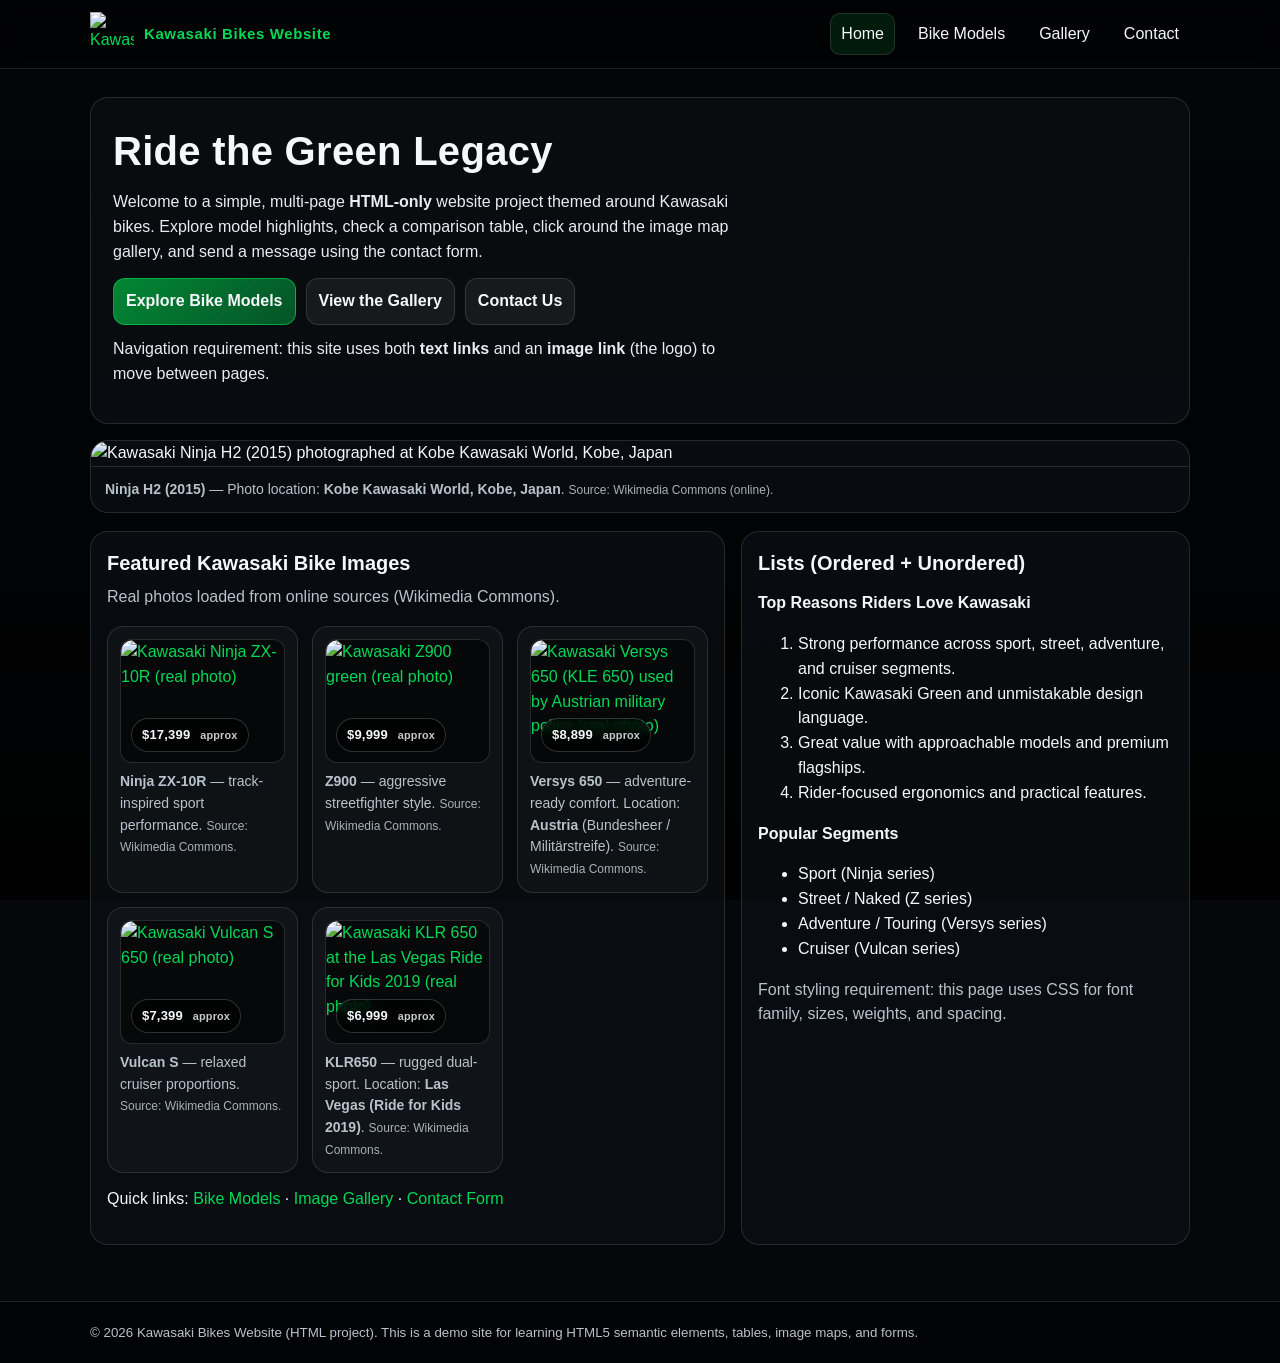
==== index.html @ f4f1e2de "Add files via upload" ====
<!DOCTYPE html>
<html lang="en">
  <head>
    <meta charset="utf-8" />
    <meta name="viewport" content="width=device-width, initial-scale=1" />
    <title>Kawasaki Bikes Website | Home</title>
    <link rel="stylesheet" href="css/neon.css" />
    <link rel="stylesheet" href="css/site-effects.css" />
    <script src="js/neon.js" defer></script>
    <script src="js/site-effects.js" defer></script>
    <style>
      :root {
        --kawa-green: #00b140;
        --kawa-green-2: #00d957;
        --ink: #0c1014;
        --muted: #b8c2cc;
        --card: rgba(12, 16, 20, 0.72);
        --line: rgba(255, 255, 255, 0.12);
      }

      * {
        box-sizing: border-box;
      }

      body {
        margin: 0;
        color: #f5f7fa;
        font-family: "Segoe UI", Tahoma, Arial, sans-serif;
        line-height: 1.55;
      }

      body.home {
        background-color: #05070a;
        background-image:
          linear-gradient(180deg, rgba(0, 0, 0, 0.25), rgba(0, 0, 0, 0.85)),
          url("assets/bg-kawasaki.svg");
        background-size: cover;
        background-position: center;
        background-attachment: fixed;
      }

      a {
        color: var(--kawa-green-2);
        text-decoration: none;
      }
      a:hover,
      a:focus-visible {
        text-decoration: underline;
      }

      .container {
        width: min(1100px, calc(100% - 32px));
        margin: 0 auto;
      }

      header {
        position: sticky;
        top: 0;
        z-index: 10;
        backdrop-filter: blur(10px);
        background: rgba(0, 0, 0, 0.55);
        border-bottom: 1px solid var(--line);
      }

      .topbar {
        display: flex;
        align-items: center;
        justify-content: space-between;
        gap: 16px;
        padding: 12px 0;
      }

      .brand {
        display: flex;
        align-items: center;
        gap: 10px;
        min-width: 220px;
      }

      .brand img {
        width: 44px;
        height: 44px;
      }

      .brand strong {
        letter-spacing: 0.6px;
        font-size: 15px;
      }

      nav ul {
        list-style: none;
        display: flex;
        gap: 12px;
        padding: 0;
        margin: 0;
        flex-wrap: wrap;
        justify-content: flex-end;
      }

      nav a {
        display: inline-block;
        padding: 8px 10px;
        border: 1px solid transparent;
        border-radius: 10px;
        color: #f5f7fa;
      }

      nav a[aria-current="page"] {
        border-color: var(--line);
        background: rgba(0, 177, 64, 0.14);
      }

      main {
        padding: 28px 0 56px;
      }

      .hero {
        border: 1px solid var(--line);
        border-radius: 18px;
        background: var(--card);
        padding: 22px;
        overflow: hidden;
      }

      .hero h1 {
        margin: 0 0 8px;
        font-size: clamp(26px, 4vw, 40px);
        letter-spacing: 0.3px;
      }

      .hero p {
        margin: 0 0 14px;
        color: #e8edf3;
        max-width: 70ch;
      }

      .cta {
        display: flex;
        gap: 10px;
        flex-wrap: wrap;
        margin-top: 14px;
      }

      .btn {
        display: inline-block;
        padding: 10px 12px;
        border-radius: 12px;
        border: 1px solid var(--line);
        background: rgba(255, 255, 255, 0.06);
        color: #f5f7fa;
        font-weight: 600;
      }

      .btn.primary {
        border-color: rgba(0, 217, 87, 0.6);
        background: linear-gradient(135deg, rgba(0, 177, 64, 0.75), rgba(0, 217, 87, 0.35));
      }

      .grid {
        display: grid;
        grid-template-columns: repeat(12, 1fr);
        gap: 16px;
        margin-top: 18px;
      }

      .card {
        grid-column: span 12;
        border: 1px solid var(--line);
        border-radius: 18px;
        background: var(--card);
        padding: 16px;
      }

      @media (min-width: 880px) {
        .card.span-7 {
          grid-column: span 7;
        }
        .card.span-5 {
          grid-column: span 5;
        }
      }

      .bike-row {
        display: grid;
        grid-template-columns: repeat(12, 1fr);
        gap: 14px;
        margin-top: 14px;
      }

      .bike-row figure {
        grid-column: span 12;
        margin: 0;
        border: 1px solid var(--line);
        border-radius: 16px;
        background: rgba(255, 255, 255, 0.03);
        padding: 12px;
      }

      @media (min-width: 860px) {
        .bike-row figure {
          grid-column: span 4;
        }
      }

      figure img {
        width: 100%;
        height: auto;
        display: block;
        border-radius: 12px;
        background: rgba(0, 0, 0, 0.35);
      }

      .media {
        position: relative;
        border-radius: 12px;
        overflow: hidden;
        border: 1px solid var(--line);
        background: rgba(0, 0, 0, 0.35);
      }

      .media img {
        width: 100%;
        height: 100%;
        display: block;
        aspect-ratio: 4 / 3;
        object-fit: cover;
      }

      .price-tag {
        position: absolute;
        left: 10px;
        bottom: 10px;
        padding: 6px 10px;
        border-radius: 999px;
        border: 1px solid rgba(255, 255, 255, 0.18);
        background: rgba(0, 0, 0, 0.62);
        color: #f5f7fa;
        font-weight: 800;
        letter-spacing: 0.2px;
        font-size: 13px;
        backdrop-filter: blur(6px);
      }

      .price-tag small {
        font-weight: 700;
        color: rgba(245, 247, 250, 0.82);
        margin-left: 6px;
      }

      figcaption {
        margin-top: 8px;
        color: var(--muted);
        font-size: 14px;
      }

      .banner {
        margin-top: 16px;
        border: 1px solid var(--line);
        border-radius: 18px;
        background: var(--card);
        overflow: hidden;
      }

      .banner img {
        width: 100%;
        height: auto;
        display: block;
      }

      .banner .cap {
        padding: 12px 14px;
        border-top: 1px solid var(--line);
        color: var(--muted);
        font-size: 14px;
      }

      .credit {
        font-size: 12px;
        color: rgba(184, 194, 204, 0.9);
      }

      h2 {
        margin: 0 0 10px;
        font-size: 20px;
      }

      .muted {
        color: var(--muted);
      }

      footer {
        border-top: 1px solid var(--line);
        background: rgba(0, 0, 0, 0.55);
        padding: 18px 0;
      }

      footer small {
        color: var(--muted);
      }
    </style>
  </head>
  <body class="home">
    <header>
      <div class="container topbar">
        <a class="brand" href="index.html" aria-label="Kawasaki Bikes Website (Home)">
          <img src="assets/kawasaki-logo.svg" alt="Kawasaki green logo mark" />
          <strong>Kawasaki Bikes Website</strong>
        </a>

        <nav aria-label="Primary">
          <ul>
            <li><a href="index.html" aria-current="page">Home</a></li>
            <li><a href="bikes.html">Bike Models</a></li>
            <li><a href="gallery.html">Gallery</a></li>
            <li><a href="contact.html">Contact</a></li>
          </ul>
        </nav>
      </div>
    </header>

    <main class="container">
      <section class="hero" aria-labelledby="welcome">
        <h1 id="welcome">Ride the Green Legacy</h1>
        <p>
          Welcome to a simple, multi-page <strong>HTML-only</strong> website project themed around Kawasaki bikes.
          Explore model highlights, check a comparison table, click around the image map gallery, and send a message using the contact form.
        </p>
        <div class="cta">
          <a class="btn primary" href="bikes.html">Explore Bike Models</a>
          <a class="btn" href="gallery.html">View the Gallery</a>
          <a class="btn" href="contact.html">Contact Us</a>
        </div>
        <p class="muted" style="margin-top: 12px">
          Navigation requirement: this site uses both <strong>text links</strong> and an <strong>image link</strong> (the logo) to move between pages.
        </p>
      </section>

      <section class="banner" aria-label="Real Kawasaki bike photo banner">
        <img
          src="https://upload.wikimedia.org/wikipedia/commons/thumb/4/4f/Kawasaki_Ninja_H2.jpg/1280px-Kawasaki_Ninja_H2.jpg"
          alt="Kawasaki Ninja H2 (2015) photographed at Kobe Kawasaki World, Kobe, Japan"
          loading="lazy"
          referrerpolicy="no-referrer"
        />
        <div class="cap">
          <strong>Ninja H2 (2015)</strong> — Photo location: <strong>Kobe Kawasaki World, Kobe, Japan</strong>.
          <span class="credit">Source: Wikimedia Commons (online).</span>
        </div>
      </section>

      <section class="grid" aria-label="Home content">
        <article class="card span-7" aria-labelledby="highlights">
          <h2 id="highlights">Featured Kawasaki Bike Images</h2>
          <p class="muted" style="margin-top: -4px">Real photos loaded from online sources (Wikimedia Commons).</p>

          <div class="bike-row">
            <figure>
              <a href="ninja-zx10r.html" aria-label="Open Ninja ZX-10R details page">
                <div class="media">
                  <img
                    src="https://upload.wikimedia.org/wikipedia/commons/thumb/0/0f/Kawasaki_ZX10R.JPG/1280px-Kawasaki_ZX10R.JPG"
                    alt="Kawasaki Ninja ZX-10R (real photo)"
                    loading="lazy"
                    referrerpolicy="no-referrer"
                  />
                  <span class="price-tag">$17,399 <small>approx</small></span>
                </div>
              </a>
              <figcaption>
                <strong>Ninja ZX-10R</strong> — track-inspired sport performance.
                <span class="credit">Source: Wikimedia Commons.</span>
              </figcaption>
            </figure>
            <figure>
              <a href="z900.html" aria-label="Open Z900 details page">
                <div class="media">
                  <img
                    src="https://upload.wikimedia.org/wikipedia/commons/thumb/b/bc/Kawasaki_Z900%2C_green.jpg/1280px-Kawasaki_Z900%2C_green.jpg"
                    alt="Kawasaki Z900 green (real photo)"
                    loading="lazy"
                    referrerpolicy="no-referrer"
                  />
                  <span class="price-tag">$9,999 <small>approx</small></span>
                </div>
              </a>
              <figcaption>
                <strong>Z900</strong> — aggressive streetfighter style.
                <span class="credit">Source: Wikimedia Commons.</span>
              </figcaption>
            </figure>
            <figure>
              <a href="versys-650.html" aria-label="Open Versys 650 details page">
                <div class="media">
                  <img
                    src="https://upload.wikimedia.org/wikipedia/commons/thumb/0/08/Kawasaki_KLE_650_Versys_Austrian_army_military_police_motorcycle_Kawasaki_%22Milit%C3%A4rstreife%22.jpg/960px-Kawasaki_KLE_650_Versys_Austrian_army_military_police_motorcycle_Kawasaki_%22Milit%C3%A4rstreife%22.jpg"
                    alt="Kawasaki Versys 650 (KLE 650) used by Austrian military police (real photo)"
                    loading="lazy"
                    referrerpolicy="no-referrer"
                  />
                  <span class="price-tag">$8,899 <small>approx</small></span>
                </div>
              </a>
              <figcaption>
                <strong>Versys 650</strong> — adventure-ready comfort. Location: <strong>Austria</strong> (Bundesheer / Militärstreife).
                <span class="credit">Source: Wikimedia Commons.</span>
              </figcaption>
            </figure>
            <figure>
              <a href="vulcan-s.html" aria-label="Open Vulcan S details page">
                <div class="media">
                  <img
                    src="https://upload.wikimedia.org/wikipedia/commons/thumb/1/18/Vulcan_S.jpg/1280px-Vulcan_S.jpg"
                    alt="Kawasaki Vulcan S 650 (real photo)"
                    loading="lazy"
                    referrerpolicy="no-referrer"
                  />
                  <span class="price-tag">$7,399 <small>approx</small></span>
                </div>
              </a>
              <figcaption>
                <strong>Vulcan S</strong> — relaxed cruiser proportions.
                <span class="credit">Source: Wikimedia Commons.</span>
              </figcaption>
            </figure>
            <figure>
              <a href="klr650.html" aria-label="Open KLR650 details page">
                <div class="media">
                  <img
                    src="https://upload.wikimedia.org/wikipedia/commons/thumb/f/fd/Man_Returning_on_Kawasaki_KLR_650_-_Las_Vegas_Ride_for_Kids_2019.jpg/1280px-Man_Returning_on_Kawasaki_KLR_650_-_Las_Vegas_Ride_for_Kids_2019.jpg"
                    alt="Kawasaki KLR 650 at the Las Vegas Ride for Kids 2019 (real photo)"
                    loading="lazy"
                    referrerpolicy="no-referrer"
                  />
                  <span class="price-tag">$6,999 <small>approx</small></span>
                </div>
              </a>
              <figcaption>
                <strong>KLR650</strong> — rugged dual-sport. Location: <strong>Las Vegas (Ride for Kids 2019)</strong>.
                <span class="credit">Source: Wikimedia Commons.</span>
              </figcaption>
            </figure>
          </div>

          <p style="margin-top: 14px">
            Quick links:
            <a href="bikes.html">Bike Models</a> ·
            <a href="gallery.html">Image Gallery</a> ·
            <a href="contact.html">Contact Form</a>
          </p>
        </article>

        <article class="card span-5" aria-labelledby="lists">
          <h2 id="lists">Lists (Ordered + Unordered)</h2>

          <section aria-labelledby="ordered">
            <h3 id="ordered" style="margin: 12px 0 8px; font-size: 16px">Top Reasons Riders Love Kawasaki</h3>
            <ol>
              <li>Strong performance across sport, street, adventure, and cruiser segments.</li>
              <li>Iconic Kawasaki Green and unmistakable design language.</li>
              <li>Great value with approachable models and premium flagships.</li>
              <li>Rider-focused ergonomics and practical features.</li>
            </ol>
          </section>

          <section aria-labelledby="unordered">
            <h3 id="unordered" style="margin: 12px 0 8px; font-size: 16px">Popular Segments</h3>
            <ul>
              <li>Sport (Ninja series)</li>
              <li>Street / Naked (Z series)</li>
              <li>Adventure / Touring (Versys series)</li>
              <li>Cruiser (Vulcan series)</li>
            </ul>
          </section>

          <p class="muted" style="margin-top: 10px">
            Font styling requirement: this page uses CSS for font family, sizes, weights, and spacing.
          </p>
        </article>
      </section>
    </main>

    <footer>
      <div class="container">
        <small>
          © <span>2026</span> Kawasaki Bikes Website (HTML project). This is a demo site for learning HTML5 semantic elements, tables, image maps, and forms.
        </small>
      </div>
    </footer>
  </body>
</html>
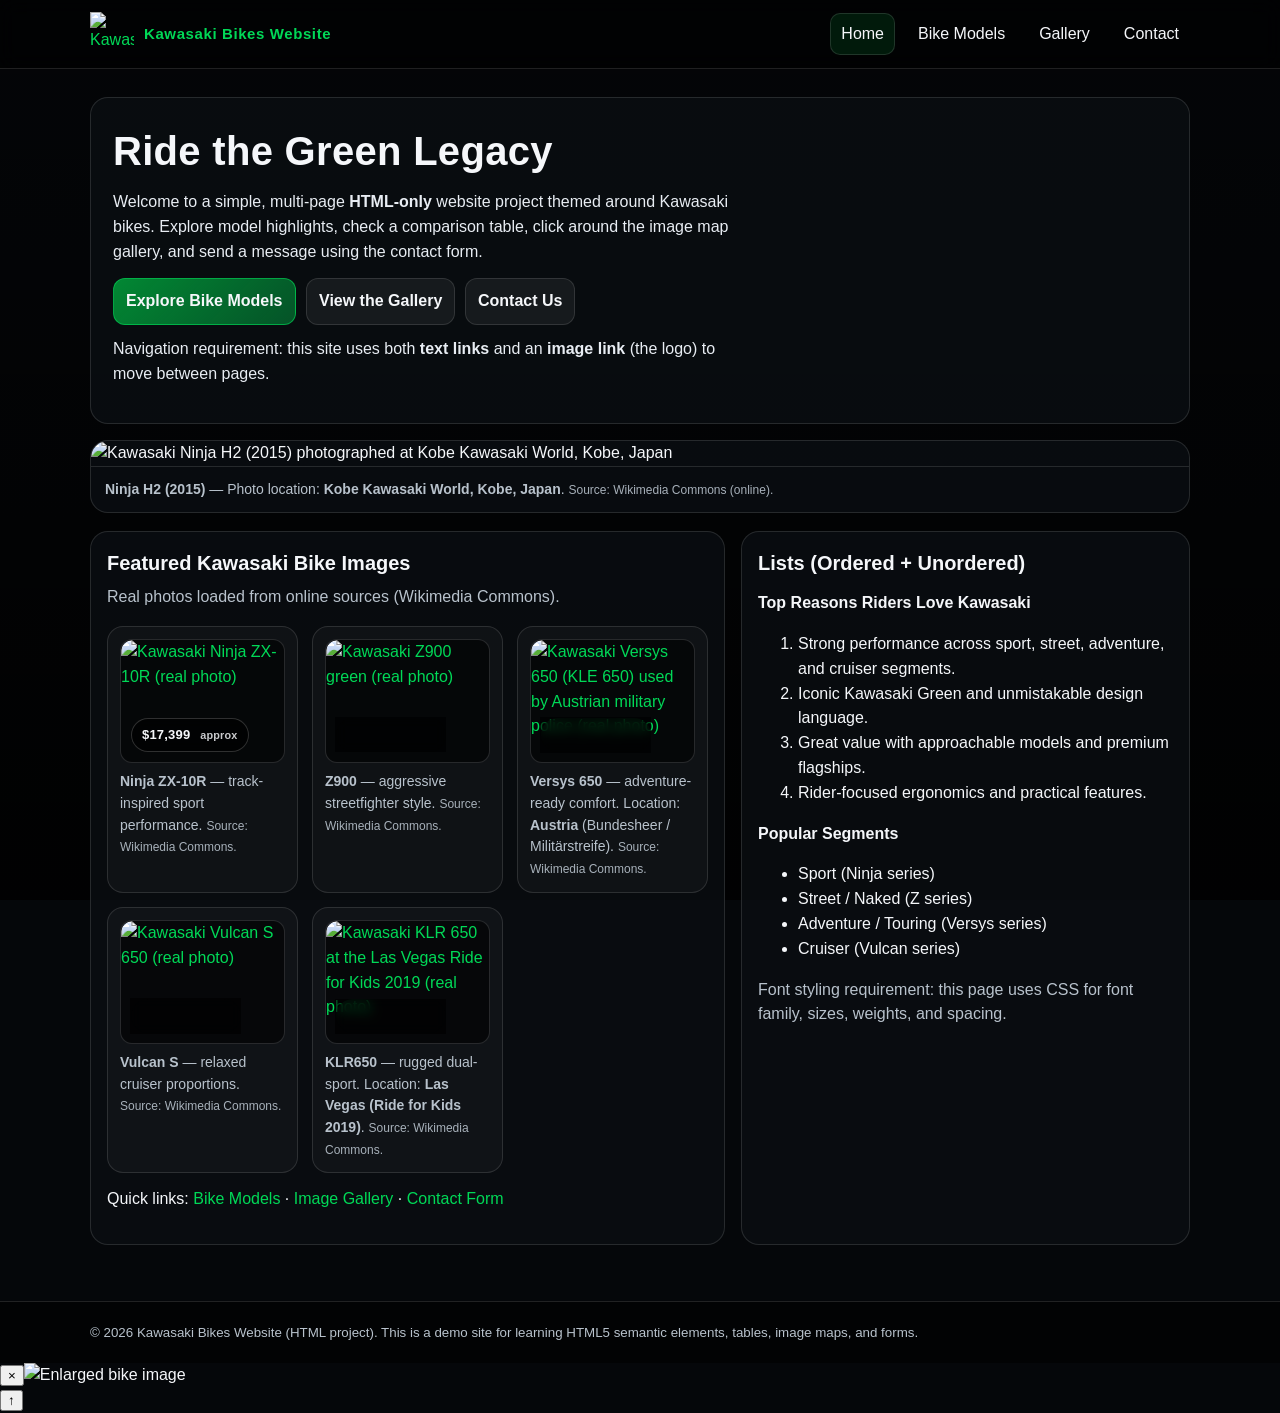
==== commit 54da7f15: "index.html" ====
--- a/index.html
+++ b/index.html
@@ -6,8 +6,10 @@
     <title>Kawasaki Bikes Website | Home</title>
     <link rel="stylesheet" href="css/neon.css" />
     <link rel="stylesheet" href="css/site-effects.css" />
+     <link rel="stylesheet" href="css/design.css" />
     <script src="js/neon.js" defer></script>
     <script src="js/site-effects.js" defer></script>
+    <script src="js/features.js" defer></script>
     <style>
       :root {
         --kawa-green: #00b140;
--- a/css/neon.css
+++ b/css/neon.css
@@ -0,0 +1,142 @@
+.neon-photo {
+  border-radius: 12px;
+  transition:
+    transform 180ms ease,
+    filter 180ms ease,
+    box-shadow 180ms ease,
+    outline-color 180ms ease;
+  box-shadow: 0 0 0 rgba(0, 0, 0, 0);
+  outline: 2px solid transparent;
+  outline-offset: 3px;
+  will-change: transform, filter, box-shadow;
+}
+
+.media > img {
+  border-radius: 12px;
+  transition:
+    transform 180ms ease,
+    filter 180ms ease,
+    box-shadow 180ms ease,
+    outline-color 180ms ease;
+  box-shadow: 0 0 0 rgba(0, 0, 0, 0);
+  outline: 2px solid transparent;
+  outline-offset: 3px;
+  will-change: transform, filter, box-shadow;
+}
+
+.neon-photo.neon-on {
+  transform: translateY(-3px) scale(1.03);
+  filter: saturate(1.2) contrast(1.05);
+  outline-color: rgba(0, 217, 87, 0.75);
+  box-shadow:
+    0 0 0 2px rgba(0, 217, 87, 0.22),
+    0 0 18px rgba(0, 217, 87, 0.35),
+    0 0 42px rgba(0, 217, 87, 0.22);
+}
+
+/* CSS-only hover/focus (works even if JS doesn't run) */
+.media:hover > .neon-photo,
+.media:focus-within > .neon-photo,
+.neon-photo:hover,
+.neon-photo:focus-visible {
+  transform: translateY(-3px) scale(1.03);
+  filter: saturate(1.2) contrast(1.05);
+  outline-color: rgba(0, 217, 87, 0.75);
+  box-shadow:
+    0 0 0 2px rgba(0, 217, 87, 0.22),
+    0 0 18px rgba(0, 217, 87, 0.35),
+    0 0 42px rgba(0, 217, 87, 0.22);
+}
+
+/* Apply to all .media img directly, but NOT the front banner image */
+.banner .media > img,
+.banner img {
+  box-shadow: none !important;
+  outline-color: transparent !important;
+  transform: none !important;
+  filter: none !important;
+}
+
+.media:hover > img,
+.media:focus-within > img,
+.media > img:hover,
+.media > img:focus-visible {
+  transform: translateY(-4px) scale(1.04) !important;
+  filter: saturate(1.2) contrast(1.05) !important;
+  outline-color: rgba(0, 217, 87, 0.95) !important;
+  box-shadow:
+    0 0 0 2px rgba(0, 217, 87, 0.38),
+    0 0 20px rgba(0, 217, 87, 0.48),
+    0 0 48px rgba(0, 217, 87, 0.30) !important;
+  animation: neon-color-blast 1.1s ease-in-out infinite alternate;
+}
+
+/* Buttons glow/pop on hover */
+.btn {
+  transition:
+    transform 160ms ease,
+    box-shadow 160ms ease,
+    border-color 160ms ease,
+    filter 160ms ease;
+  will-change: transform, box-shadow;
+}
+
+.btn:hover,
+.btn:focus-visible {
+  transform: translateY(-2px) scale(1.02) !important;
+  border-color: rgba(0, 217, 87, 0.9) !important;
+  filter: saturate(1.1) !important;
+  box-shadow:
+    0 0 0 2px rgba(0, 217, 87, 0.32),
+    0 0 18px rgba(0, 217, 87, 0.40) !important;
+  animation: neon-color-blast 1.1s ease-in-out infinite alternate;
+}
+
+.media:hover,
+.media:focus-within {
+  border-color: rgba(0, 217, 87, 0.9) !important;
+  box-shadow: 0 0 0 1px rgba(0, 217, 87, 0.55), 0 0 20px rgba(0, 217, 87, 0.25) !important;
+}
+
+@keyframes neon-color-blast {
+  0% {
+    box-shadow:
+      0 0 0 2px rgba(0, 217, 87, 0.30),
+      0 0 16px rgba(0, 217, 87, 0.35),
+      0 0 34px rgba(0, 217, 87, 0.20);
+  }
+  100% {
+    box-shadow:
+      0 0 0 2px rgba(0, 245, 255, 0.45),
+      0 0 22px rgba(0, 245, 255, 0.50),
+      0 0 52px rgba(0, 245, 255, 0.30);
+  }
+}
+
+@media (prefers-reduced-motion: reduce) {
+  .neon-photo {
+    transition: none;
+  }
+  .neon-photo.neon-on {
+    transform: none;
+  }
+  .media > img {
+    transition: none;
+  }
+  .media:hover > img,
+  .media:focus-within > img,
+  .media > img:hover,
+  .media > img:focus-visible {
+    transform: none;
+    animation: none;
+  }
+  .btn {
+    transition: none;
+  }
+  .btn:hover,
+  .btn:focus-visible {
+    transform: none;
+    animation: none;
+  }
+}
+
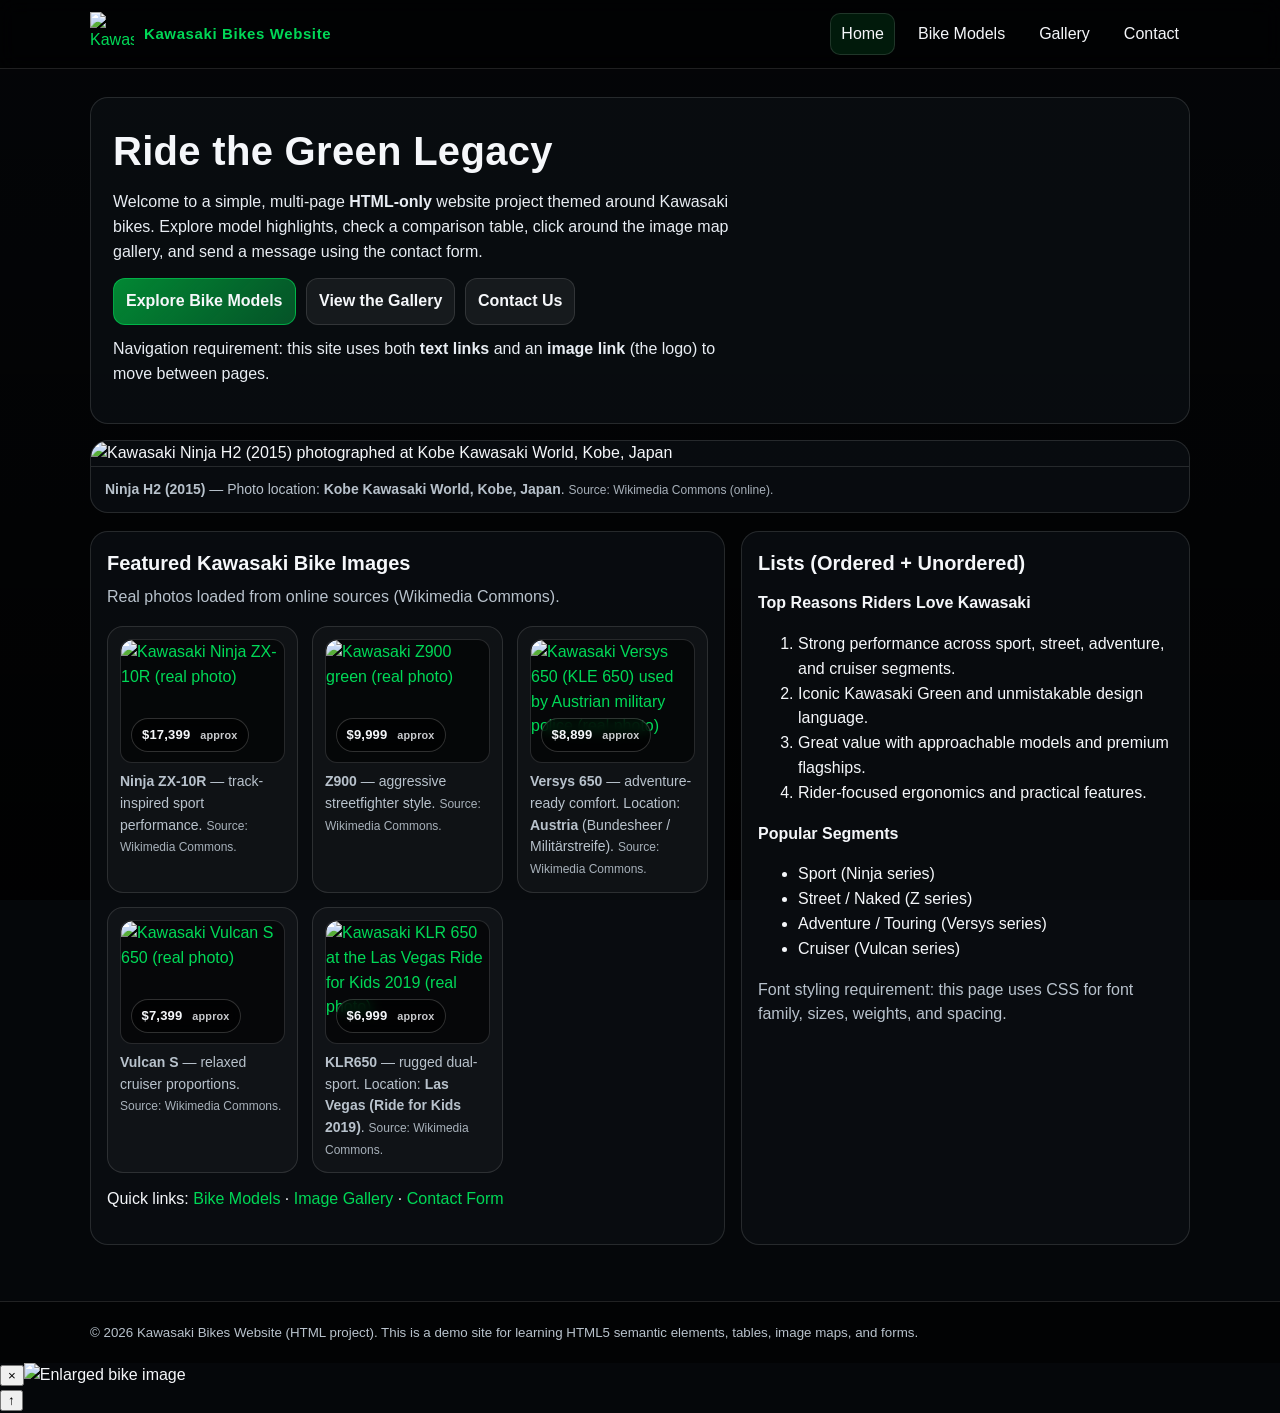
==== commit c5f5f6f4: "index.html Removed design.css stylesheet and features.js script." ====
--- a/index.html
+++ b/index.html
@@ -6,10 +6,10 @@
     <title>Kawasaki Bikes Website | Home</title>
     <link rel="stylesheet" href="css/neon.css" />
     <link rel="stylesheet" href="css/site-effects.css" />
-     <link rel="stylesheet" href="css/design.css" />
+     
     <script src="js/neon.js" defer></script>
     <script src="js/site-effects.js" defer></script>
-    <script src="js/features.js" defer></script>
+    
     <style>
       :root {
         --kawa-green: #00b140;
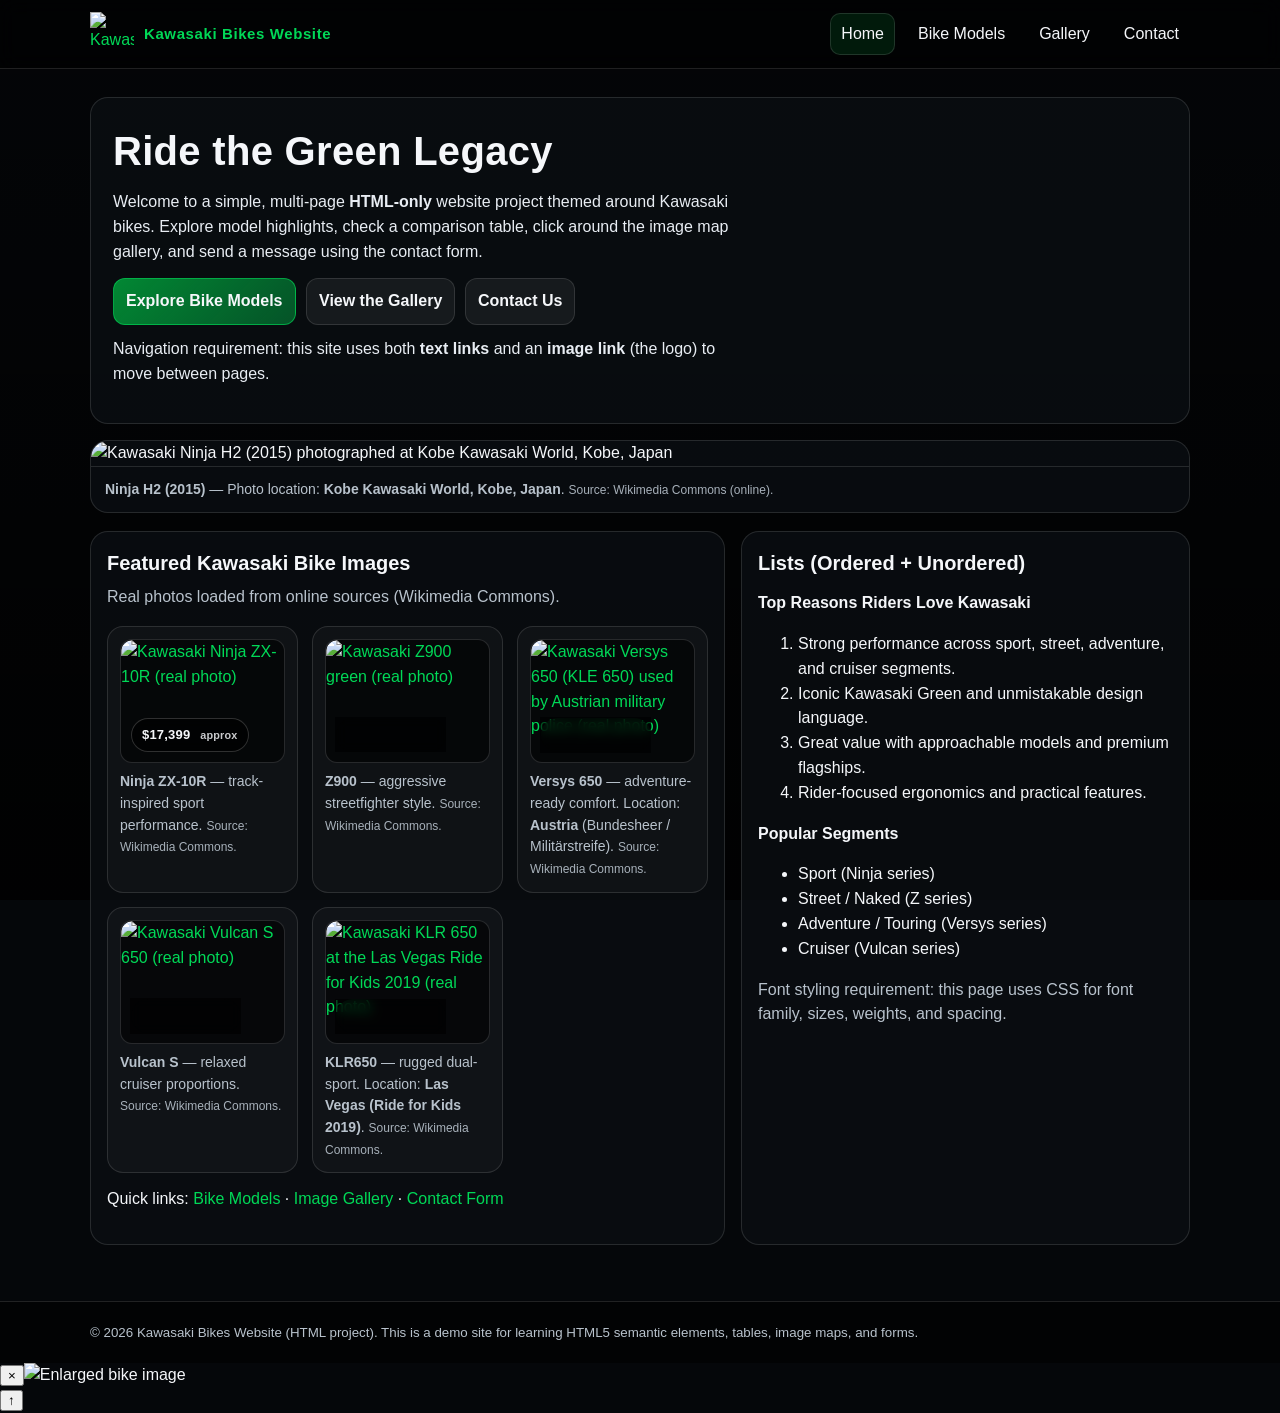
==== commit 476bd718: "index.html" ====
--- a/index.html
+++ b/index.html
@@ -9,7 +9,7 @@
      
     <script src="js/neon.js" defer></script>
     <script src="js/site-effects.js" defer></script>
-    
+    <script src="enhancements.js"></script>
     <style>
       :root {
         --kawa-green: #00b140;
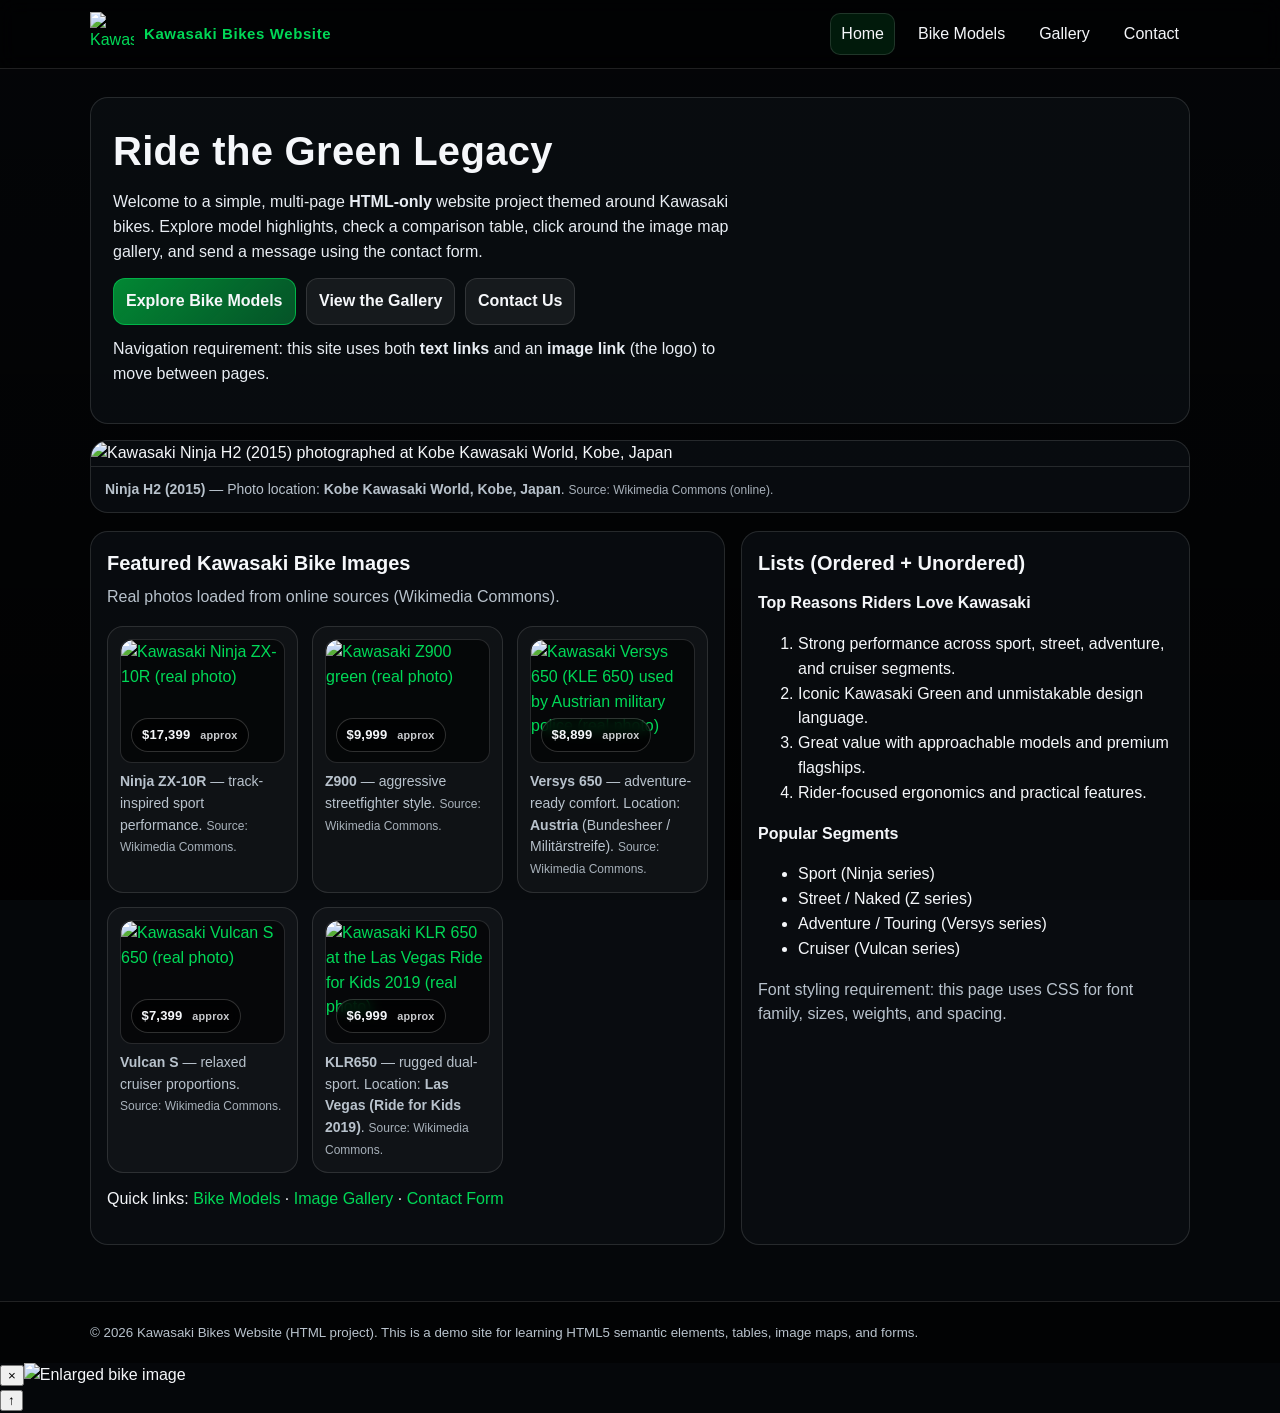
==== commit 5d78ff9b: "index.html Added jQuery and multiple script files for animations and effects." ====
--- a/index.html
+++ b/index.html
@@ -6,10 +6,15 @@
     <title>Kawasaki Bikes Website | Home</title>
     <link rel="stylesheet" href="css/neon.css" />
     <link rel="stylesheet" href="css/site-effects.css" />
-     
+    
+    <script src="https://code.jquery.com/jquery-3.7.1.min.js"></script>
+    <script src="js/Animation-effect.js"></script>
+    <script src="js/Fade-effect.js"></script>
+    <script src="js/Slide-Effect.js"></script>
+    <script src="js/Toggle-Effect.js"></script>
     <script src="js/neon.js" defer></script>
     <script src="js/site-effects.js" defer></script>
-    <script src="enhancements.js"></script>
+    <script src="js/enhancements.js"defer></script>
     <style>
       :root {
         --kawa-green: #00b140;
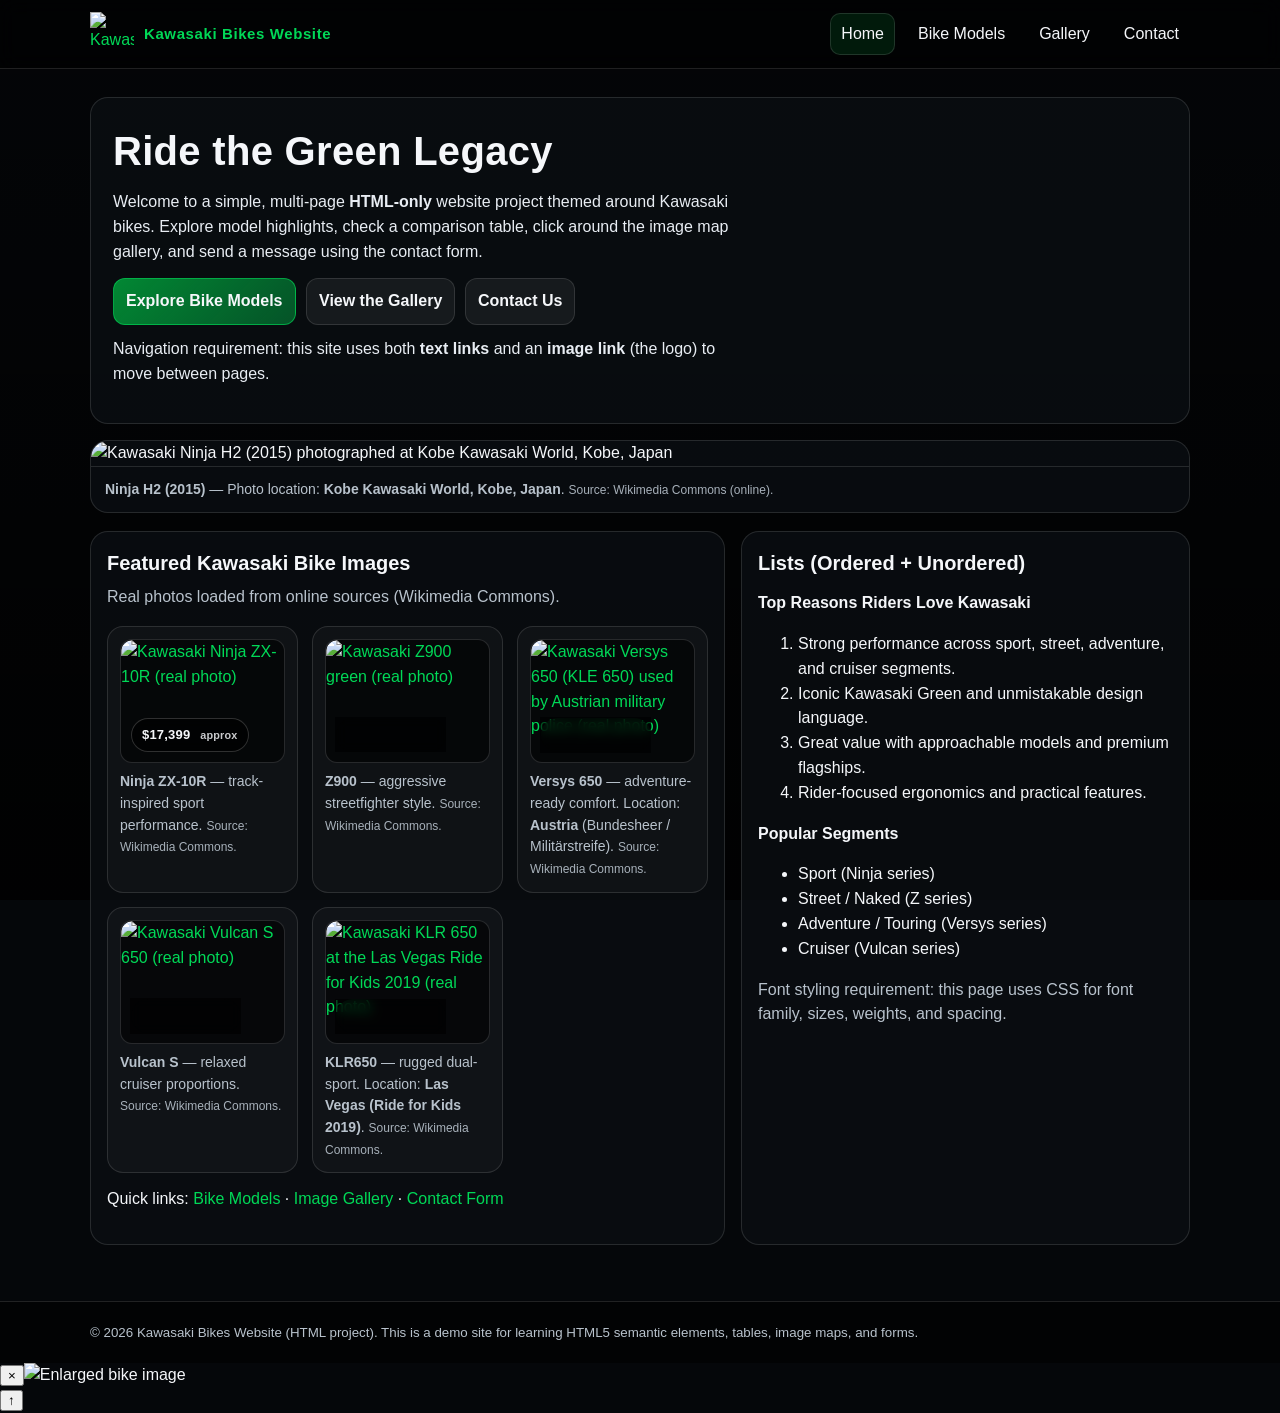
==== commit 5a1280bd: "index.html" ====
--- a/index.html
+++ b/index.html
@@ -8,13 +8,23 @@
     <link rel="stylesheet" href="css/site-effects.css" />
     
     <script src="https://code.jquery.com/jquery-3.7.1.min.js"></script>
+
+     <script src="js/Core.js"></script>
+    <script src="js/Theme.js"></script>
+    <script src="js/Navigation.js"></script>
+     <script src="js/lightboxjs.js"></script>
+    <script src="js/Bike%20Search%20and%20Filterjs.js"></script>
+    <script src="js/Emi%20calculator.js"></script>
+    <script src="js/Favorite%20wishlist.js"></script>
+    
     <script src="js/Animation-effect.js"></script>
     <script src="js/Fade-effect.js"></script>
     <script src="js/Slide-Effect.js"></script>
     <script src="js/Toggle-Effect.js"></script>
+    
     <script src="js/neon.js" defer></script>
     <script src="js/site-effects.js" defer></script>
-    <script src="js/enhancements.js"defer></script>
+    <script src="js/enhancements.js" defer></script>
     <style>
       :root {
         --kawa-green: #00b140;
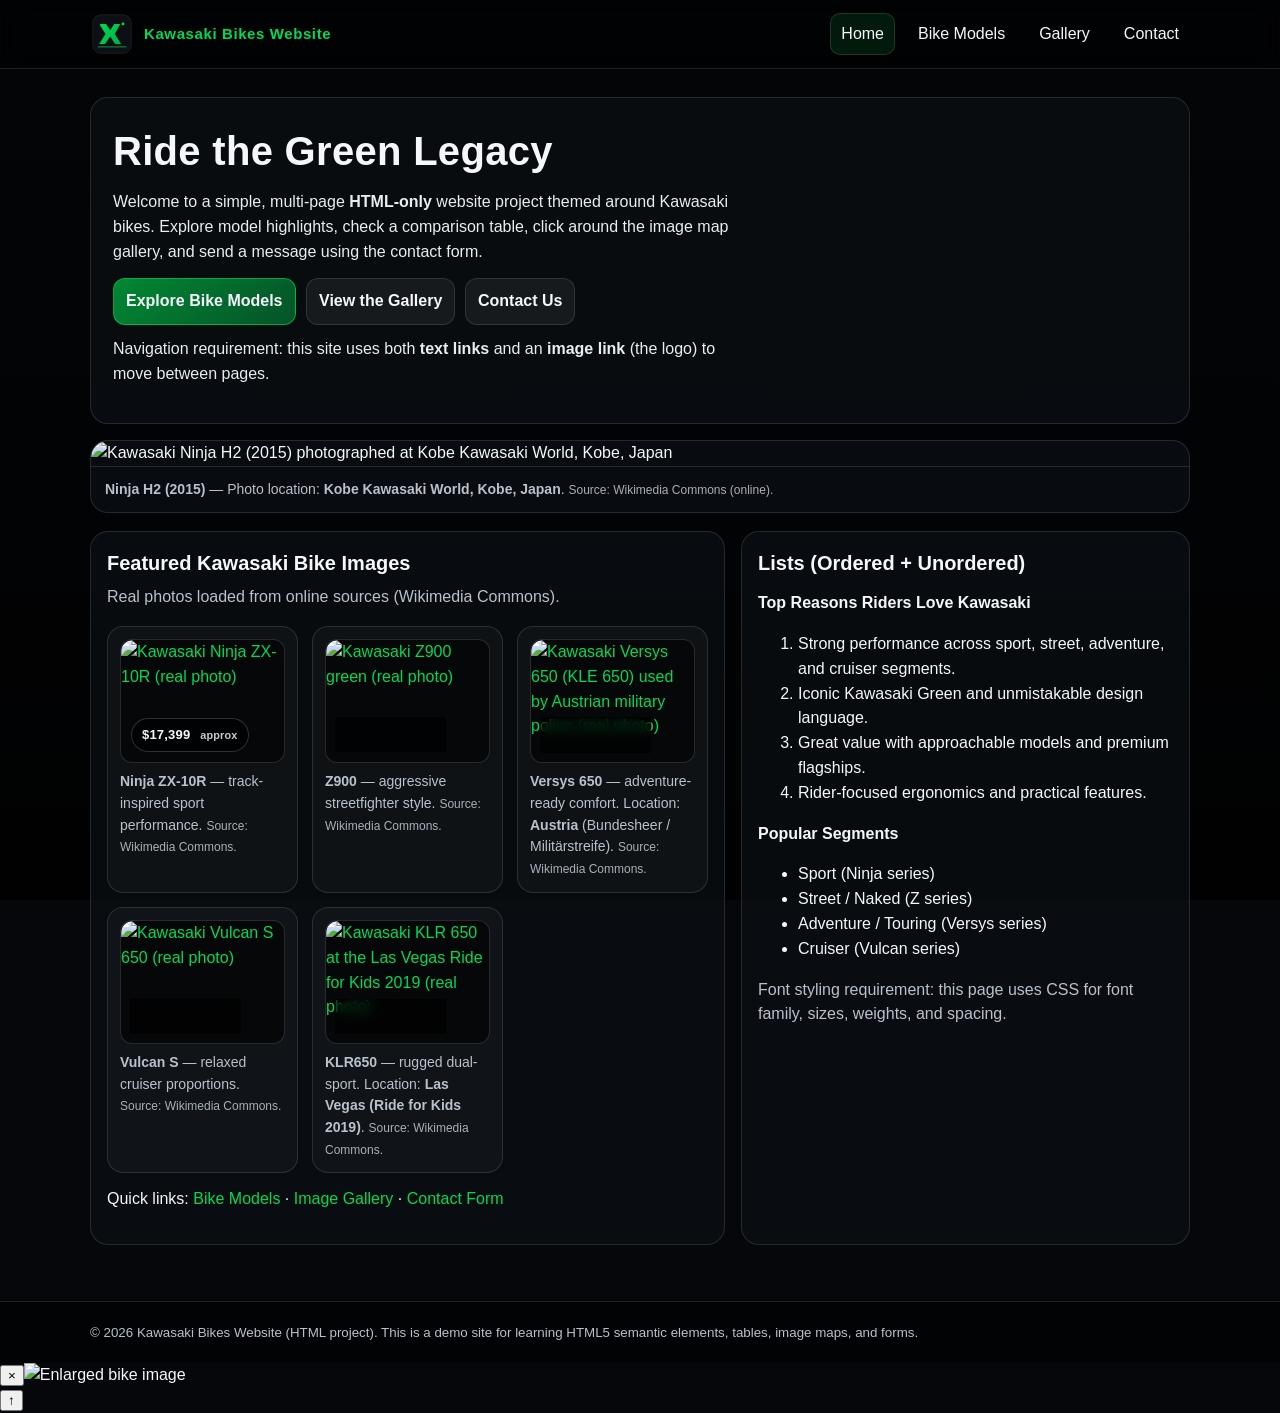
==== commit b9d838e3: "index.html" ====
--- a/index.html
+++ b/index.html
@@ -320,7 +320,7 @@
     <header>
       <div class="container topbar">
         <a class="brand" href="index.html" aria-label="Kawasaki Bikes Website (Home)">
-          <img src="assets/kawasaki-logo.svg" alt="Kawasaki green logo mark" />
+          <img src="assets/photos/kawasaki-logo.svg" alt="Kawasaki green logo mark" />
           <strong>Kawasaki Bikes Website</strong>
         </a>
 
